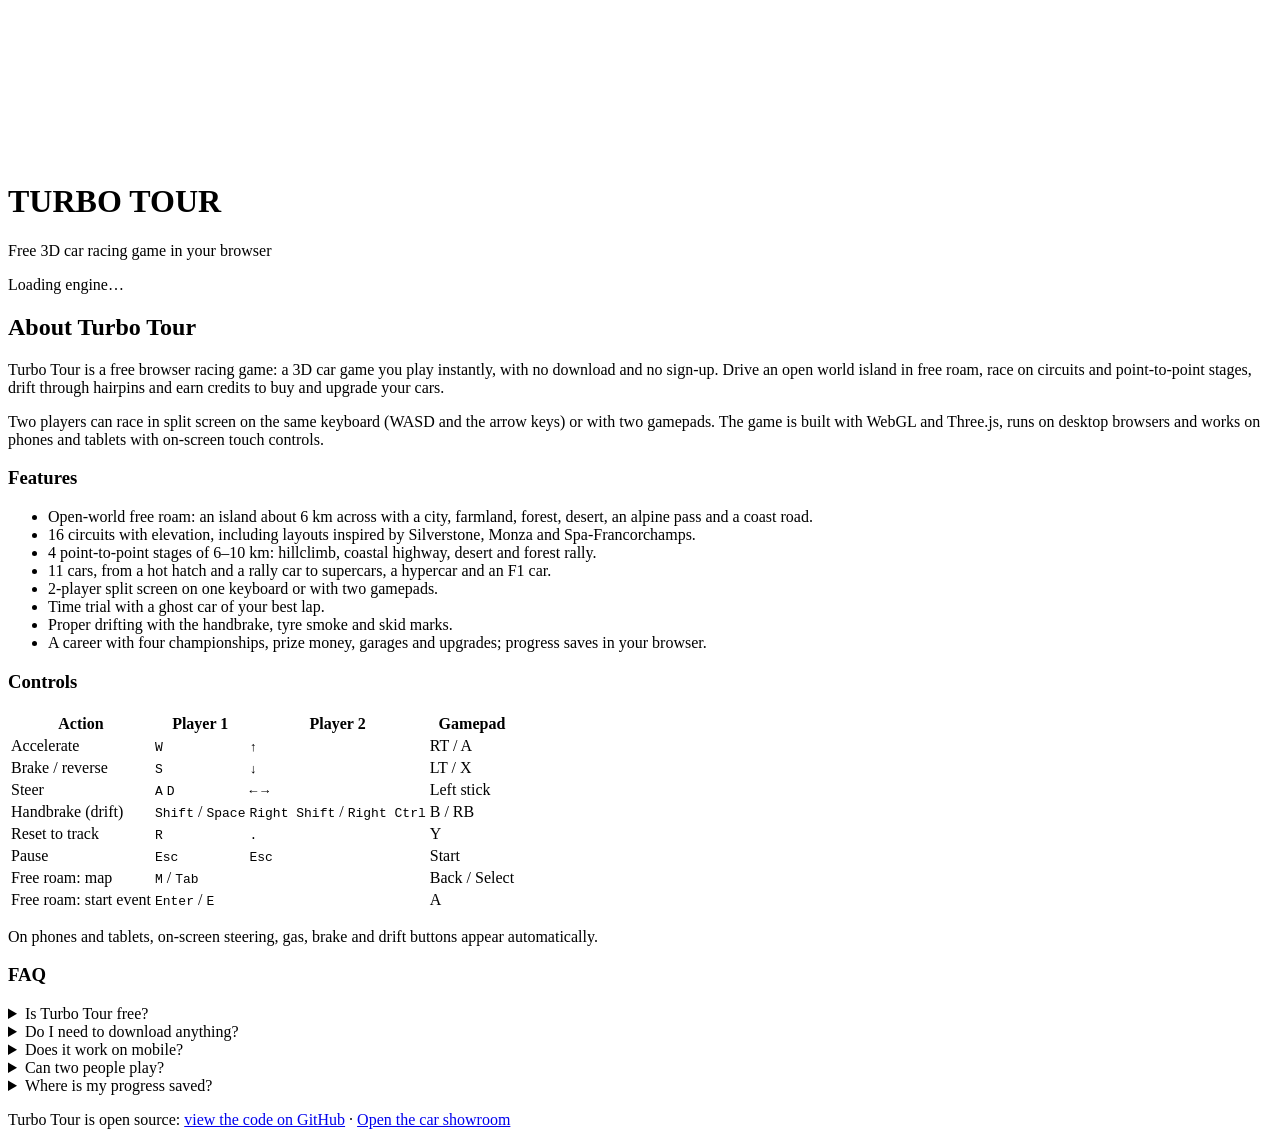
==== index.html @ 76d5270d "New car: Fiamma V12, modelled on the Ferrari F50 A new mid-engine V12 targa built from scratch in th" ====
<!DOCTYPE html>
<html lang="en">
<head>
  <meta charset="utf-8" />
  <meta name="viewport" content="width=device-width, initial-scale=1, user-scalable=no" />
  <title>Turbo Tour – Free 3D Racing Game in Your Browser (No Download)</title>
  <meta name="description" content="Free 3D car racing game you play in your browser, no download. Open-world free roam, 16 circuits, 2-player split screen, drifting and touch controls." />
  <link rel="canonical" href="https://sahilkoditkar.github.io/game-turbo-tour/" />
  <meta name="robots" content="index,follow" />
  <!-- Google Search Console (see README → Publishing checklist): paste your tag here and uncomment it -->
  <!-- <meta name="google-site-verification" content="..."> -->

  <!-- Open Graph / social previews -->
  <meta property="og:type" content="website" />
  <meta property="og:site_name" content="Turbo Tour" />
  <meta property="og:title" content="Turbo Tour – Free 3D Racing Game in Your Browser" />
  <meta property="og:description" content="Open-world driving, 16 circuits, drifting and 2-player split screen. Free, no download: plays instantly in your browser." />
  <meta property="og:url" content="https://sahilkoditkar.github.io/game-turbo-tour/" />
  <meta property="og:image" content="https://sahilkoditkar.github.io/game-turbo-tour/assets/og-image.png" />
  <meta property="og:image:width" content="1200" />
  <meta property="og:image:height" content="630" />
  <meta property="og:image:alt" content="Turbo Tour logo next to an orange supercar on a glowing turntable" />
  <meta property="og:locale" content="en_US" />
  <meta name="twitter:card" content="summary_large_image" />
  <meta name="twitter:title" content="Turbo Tour – Free 3D Racing Game in Your Browser" />
  <meta name="twitter:description" content="Open-world driving, 16 circuits, drifting and 2-player split screen. Free, no download." />
  <meta name="twitter:image" content="https://sahilkoditkar.github.io/game-turbo-tour/assets/og-image.png" />
  <meta name="twitter:image:alt" content="Turbo Tour logo next to an orange supercar on a glowing turntable" />

  <link rel="icon" href="./assets/favicon.svg" type="image/svg+xml" />
  <link rel="icon" href="./assets/favicon-32.png" type="image/png" sizes="32x32" />
  <link rel="icon" href="./assets/favicon-192.png" type="image/png" sizes="192x192" />
  <link rel="alternate icon" href="./assets/favicon.ico" sizes="16x16 32x32 48x48" />
  <link rel="apple-touch-icon" href="./assets/apple-touch-icon.png" sizes="180x180" />
  <link rel="manifest" href="./site.webmanifest" />
  <meta name="theme-color" content="#ff5a1f" />
  <link rel="stylesheet" href="./style.css" />
  <!-- without JavaScript the loading screen would never clear: show the About section instead -->
  <noscript><style>#loading { display: none; }</style></noscript>
  <script type="importmap">
    { "imports": { "three": "./vendor/three.module.js" } }
  </script>
  <link rel="modulepreload" href="./vendor/three.module.js" />
  <link rel="modulepreload" href="./src/main.js" />
  <script type="application/ld+json">
  {
    "@context": "https://schema.org",
    "@type": ["VideoGame", "WebApplication"],
    "name": "Turbo Tour",
    "alternateName": "Turbo Tour racing game",
    "description": "Free 3D car racing game that runs in your browser with WebGL. No download or sign-up: open-world free roam on a 6 km island, 16 circuits, 4 point-to-point stages, 11 cars, drifting, championships, time trial with a ghost car and 2-player split screen. Touch controls on phones and tablets.",
    "url": "https://sahilkoditkar.github.io/game-turbo-tour/",
    "image": "https://sahilkoditkar.github.io/game-turbo-tour/assets/og-image.png",
    "genre": ["Racing", "Arcade", "Open world"],
    "gamePlatform": ["Web browser", "PC", "Mobile"],
    "applicationCategory": "GameApplication",
    "operatingSystem": "Any",
    "browserRequirements": "Requires JavaScript and WebGL",
    "playMode": ["SinglePlayer", "MultiPlayer"],
    "numberOfPlayers": { "@type": "QuantitativeValue", "minValue": 1, "maxValue": 2 },
    "isAccessibleForFree": true,
    "inLanguage": "en",
    "offers": { "@type": "Offer", "price": "0", "priceCurrency": "USD", "availability": "https://schema.org/InStock" },
    "author": { "@type": "Person", "name": "Sahil Koditkar", "url": "https://github.com/sahilkoditkar" },
    "sameAs": ["https://github.com/sahilkoditkar/game-turbo-tour"],
    "keywords": "free racing game, browser racing game, 3D car game, no download, open world driving, drift game, split screen, 2 player racing, WebGL, Three.js, HTML5 game"
  }
  </script>
</head>
<body>
  <canvas id="game" aria-label="Turbo Tour 3D game view"></canvas>

  <!-- Per-player heads-up displays -->
  <div id="hud-layer" class="hidden">
    <div class="hud" id="hud-0"></div>
    <div class="hud" id="hud-1"></div>
    <div id="hud-center"></div>
    <div id="hud-divider" class="hidden"></div>
  </div>

  <!-- Menus & overlays -->
  <div id="ui-layer">
    <div id="screen" class="screen"></div>
  </div>

  <div id="loading">
    <h1 class="logo">TURBO <span>TOUR</span></h1>
    <p class="tagline">Free 3D car racing game in your browser</p>
    <div class="bar" aria-hidden="true"></div>
    <div class="sub" role="status">Loading engine…</div>
  </div>

  <!-- About the game: plain HTML so it works without JavaScript; the game moves it behind the
       "About Turbo Tour" button on the main menu (see UI.initAbout in src/ui.js). -->
  <section id="about" aria-labelledby="about-title">
    <div class="about-panel">
      <noscript>
        <p class="notice">Turbo Tour needs JavaScript and WebGL to run. Please enable JavaScript (or use a
        current version of Chrome, Edge, Firefox or Safari) and reload the page. The source code is on
        <a href="https://github.com/sahilkoditkar/game-turbo-tour">GitHub</a>.</p>
      </noscript>
      <h2 id="about-title">About Turbo Tour</h2>
      <p>Turbo Tour is a free browser racing game: a 3D car game you play instantly, with no download and no
      sign-up. Drive an open world island in free roam, race on circuits and point-to-point stages, drift
      through hairpins and earn credits to buy and upgrade your cars.</p>
      <p>Two players can race in split screen on the same keyboard (WASD and the arrow keys) or with two
      gamepads. The game is built with WebGL and Three.js, runs on desktop browsers and works on phones and
      tablets with on-screen touch controls.</p>

      <h3>Features</h3>
      <ul>
        <li>Open-world free roam: an island about 6 km across with a city, farmland, forest, desert, an alpine pass and a coast road.</li>
        <li>16 circuits with elevation, including layouts inspired by Silverstone, Monza and Spa-Francorchamps.</li>
        <li>4 point-to-point stages of 6–10 km: hillclimb, coastal highway, desert and forest rally.</li>
        <li>11 cars, from a hot hatch and a rally car to supercars, a hypercar and an F1 car.</li>
        <li>2-player split screen on one keyboard or with two gamepads.</li>
        <li>Time trial with a ghost car of your best lap.</li>
        <li>Proper drifting with the handbrake, tyre smoke and skid marks.</li>
        <li>A career with four championships, prize money, garages and upgrades; progress saves in your browser.</li>
      </ul>

      <h3>Controls</h3>
      <div class="about-table">
        <table>
          <thead><tr><th>Action</th><th>Player 1</th><th>Player 2</th><th>Gamepad</th></tr></thead>
          <tbody>
            <tr><td>Accelerate</td><td><kbd>W</kbd></td><td><kbd>↑</kbd></td><td>RT / A</td></tr>
            <tr><td>Brake / reverse</td><td><kbd>S</kbd></td><td><kbd>↓</kbd></td><td>LT / X</td></tr>
            <tr><td>Steer</td><td><kbd>A</kbd> <kbd>D</kbd></td><td><kbd>←</kbd> <kbd>→</kbd></td><td>Left stick</td></tr>
            <tr><td>Handbrake (drift)</td><td><kbd>Shift</kbd> / <kbd>Space</kbd></td><td><kbd>Right Shift</kbd> / <kbd>Right Ctrl</kbd></td><td>B / RB</td></tr>
            <tr><td>Reset to track</td><td><kbd>R</kbd></td><td><kbd>.</kbd></td><td>Y</td></tr>
            <tr><td>Pause</td><td><kbd>Esc</kbd></td><td><kbd>Esc</kbd></td><td>Start</td></tr>
            <tr><td>Free roam: map</td><td><kbd>M</kbd> / <kbd>Tab</kbd></td><td></td><td>Back / Select</td></tr>
            <tr><td>Free roam: start event</td><td><kbd>Enter</kbd> / <kbd>E</kbd></td><td></td><td>A</td></tr>
          </tbody>
        </table>
      </div>
      <p>On phones and tablets, on-screen steering, gas, brake and drift buttons appear automatically.</p>

      <h3>FAQ</h3>
      <details>
        <summary>Is Turbo Tour free?</summary>
        <p>Yes. The whole game is free to play, with no ads, no in-app purchases and no account.</p>
      </details>
      <details>
        <summary>Do I need to download anything?</summary>
        <p>No. It runs directly in your web browser. You need a browser with JavaScript and WebGL, which every current version of Chrome, Edge, Firefox and Safari has.</p>
      </details>
      <details>
        <summary>Does it work on mobile?</summary>
        <p>Yes. On phones and tablets touch controls appear automatically. A recent device gives the smoothest frame rate; you can switch graphics to Low in Settings.</p>
      </details>
      <details>
        <summary>Can two people play?</summary>
        <p>Yes. Split Screen mode lets two players race on one screen: Player 1 uses WASD, Player 2 the arrow keys, or each player uses a gamepad.</p>
      </details>
      <details>
        <summary>Where is my progress saved?</summary>
        <p>In your browser's local storage on this device. Nothing is uploaded. Clearing site data or using a private window starts a fresh career.</p>
      </details>

      <p class="about-links">Turbo Tour is open source: <a href="https://github.com/sahilkoditkar/game-turbo-tour">view the code on GitHub</a> ·
      <a href="./showroom.html">Open the car showroom</a></p>
    </div>
  </section>

  <script type="module" src="./src/main.js"></script>
</body>
</html>
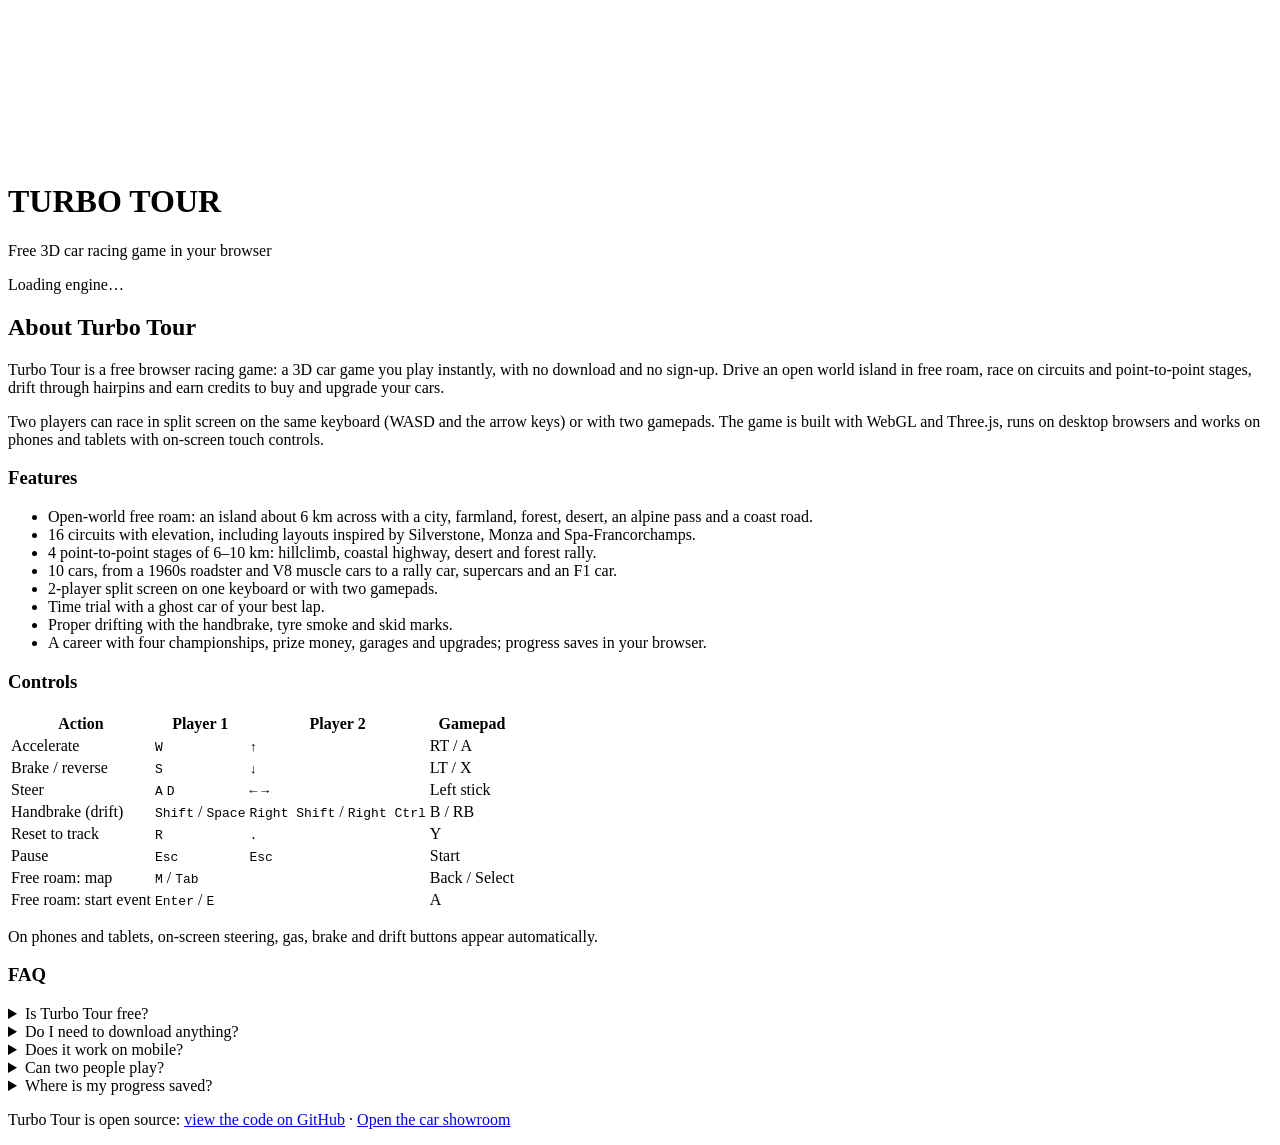
==== commit e4f979e5: "New cars: Hornet SS, Mamba GTS, Kaze R1; roster trimmed to 10 Three new cars built from scratch in t" ====
--- a/index.html
+++ b/index.html
@@ -48,7 +48,7 @@
     "@type": ["VideoGame", "WebApplication"],
     "name": "Turbo Tour",
     "alternateName": "Turbo Tour racing game",
-    "description": "Free 3D car racing game that runs in your browser with WebGL. No download or sign-up: open-world free roam on a 6 km island, 16 circuits, 4 point-to-point stages, 11 cars, drifting, championships, time trial with a ghost car and 2-player split screen. Touch controls on phones and tablets.",
+    "description": "Free 3D car racing game that runs in your browser with WebGL. No download or sign-up: open-world free roam on a 6 km island, 16 circuits, 4 point-to-point stages, 10 cars, drifting, championships, time trial with a ghost car and 2-player split screen. Touch controls on phones and tablets.",
     "url": "https://sahilkoditkar.github.io/game-turbo-tour/",
     "image": "https://sahilkoditkar.github.io/game-turbo-tour/assets/og-image.png",
     "genre": ["Racing", "Arcade", "Open world"],
@@ -112,7 +112,7 @@
         <li>Open-world free roam: an island about 6 km across with a city, farmland, forest, desert, an alpine pass and a coast road.</li>
         <li>16 circuits with elevation, including layouts inspired by Silverstone, Monza and Spa-Francorchamps.</li>
         <li>4 point-to-point stages of 6–10 km: hillclimb, coastal highway, desert and forest rally.</li>
-        <li>11 cars, from a hot hatch and a rally car to supercars, a hypercar and an F1 car.</li>
+        <li>10 cars, from a 1960s roadster and V8 muscle cars to a rally car, supercars and an F1 car.</li>
         <li>2-player split screen on one keyboard or with two gamepads.</li>
         <li>Time trial with a ghost car of your best lap.</li>
         <li>Proper drifting with the handbrake, tyre smoke and skid marks.</li>
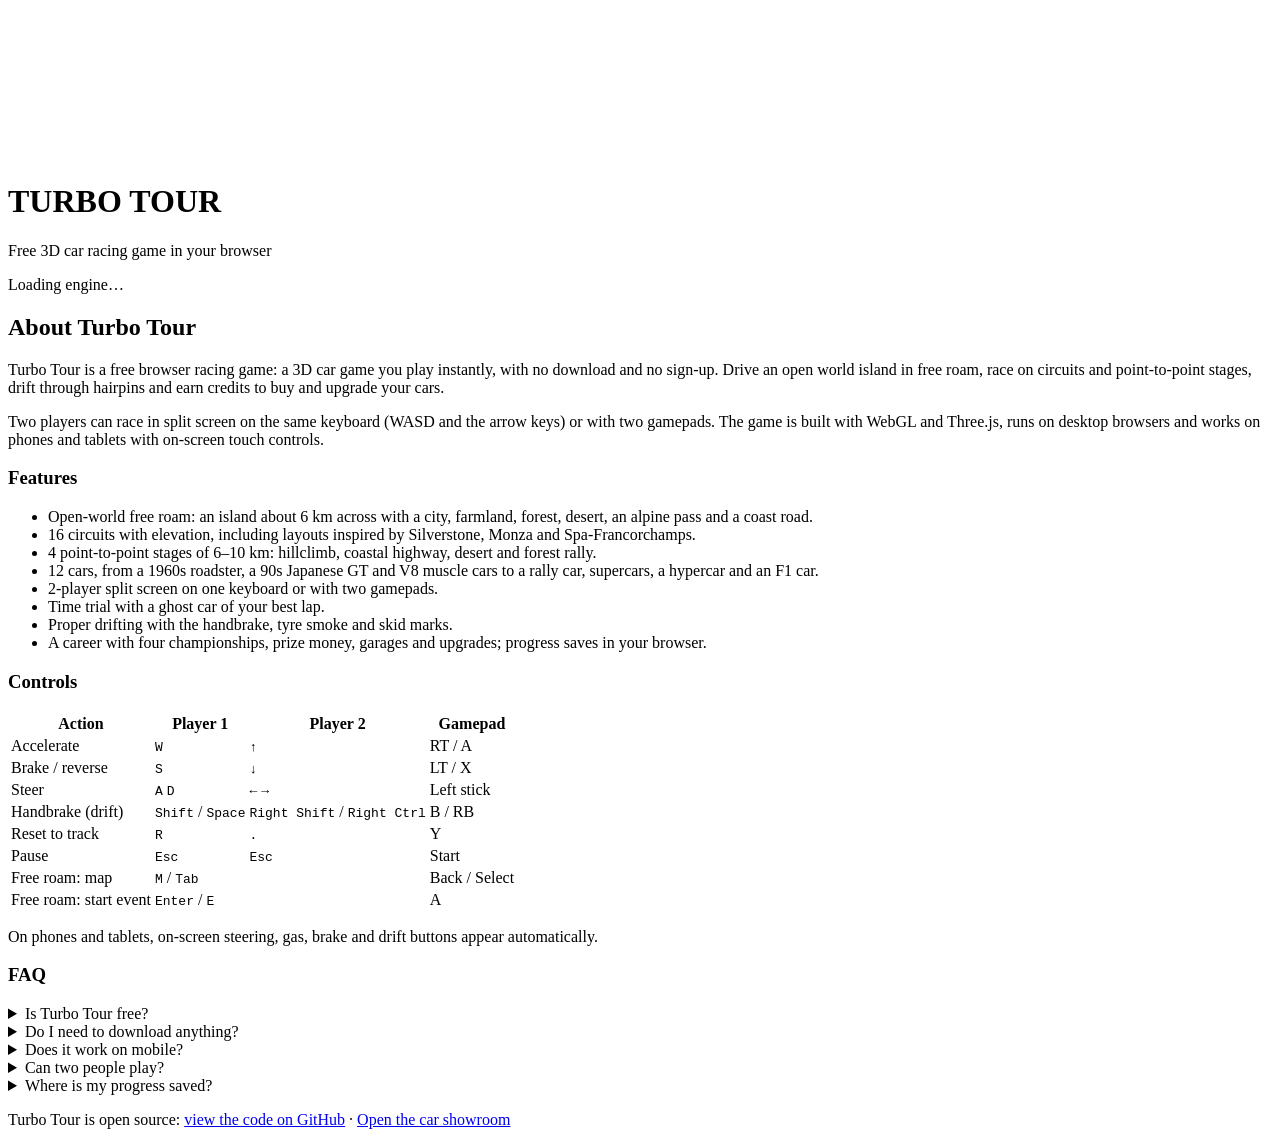
==== commit b2380480: "New cars: Raiden RZ and Centro GT (12 cars); fix front-arch notches - Raiden RZ (Toyota Supra Mk4), " ====
--- a/index.html
+++ b/index.html
@@ -48,7 +48,7 @@
     "@type": ["VideoGame", "WebApplication"],
     "name": "Turbo Tour",
     "alternateName": "Turbo Tour racing game",
-    "description": "Free 3D car racing game that runs in your browser with WebGL. No download or sign-up: open-world free roam on a 6 km island, 16 circuits, 4 point-to-point stages, 10 cars, drifting, championships, time trial with a ghost car and 2-player split screen. Touch controls on phones and tablets.",
+    "description": "Free 3D car racing game that runs in your browser with WebGL. No download or sign-up: open-world free roam on a 6 km island, 16 circuits, 4 point-to-point stages, 12 cars, drifting, championships, time trial with a ghost car and 2-player split screen. Touch controls on phones and tablets.",
     "url": "https://sahilkoditkar.github.io/game-turbo-tour/",
     "image": "https://sahilkoditkar.github.io/game-turbo-tour/assets/og-image.png",
     "genre": ["Racing", "Arcade", "Open world"],
@@ -112,7 +112,7 @@
         <li>Open-world free roam: an island about 6 km across with a city, farmland, forest, desert, an alpine pass and a coast road.</li>
         <li>16 circuits with elevation, including layouts inspired by Silverstone, Monza and Spa-Francorchamps.</li>
         <li>4 point-to-point stages of 6–10 km: hillclimb, coastal highway, desert and forest rally.</li>
-        <li>10 cars, from a 1960s roadster and V8 muscle cars to a rally car, supercars and an F1 car.</li>
+        <li>12 cars, from a 1960s roadster, a 90s Japanese GT and V8 muscle cars to a rally car, supercars, a hypercar and an F1 car.</li>
         <li>2-player split screen on one keyboard or with two gamepads.</li>
         <li>Time trial with a ghost car of your best lap.</li>
         <li>Proper drifting with the handbrake, tyre smoke and skid marks.</li>
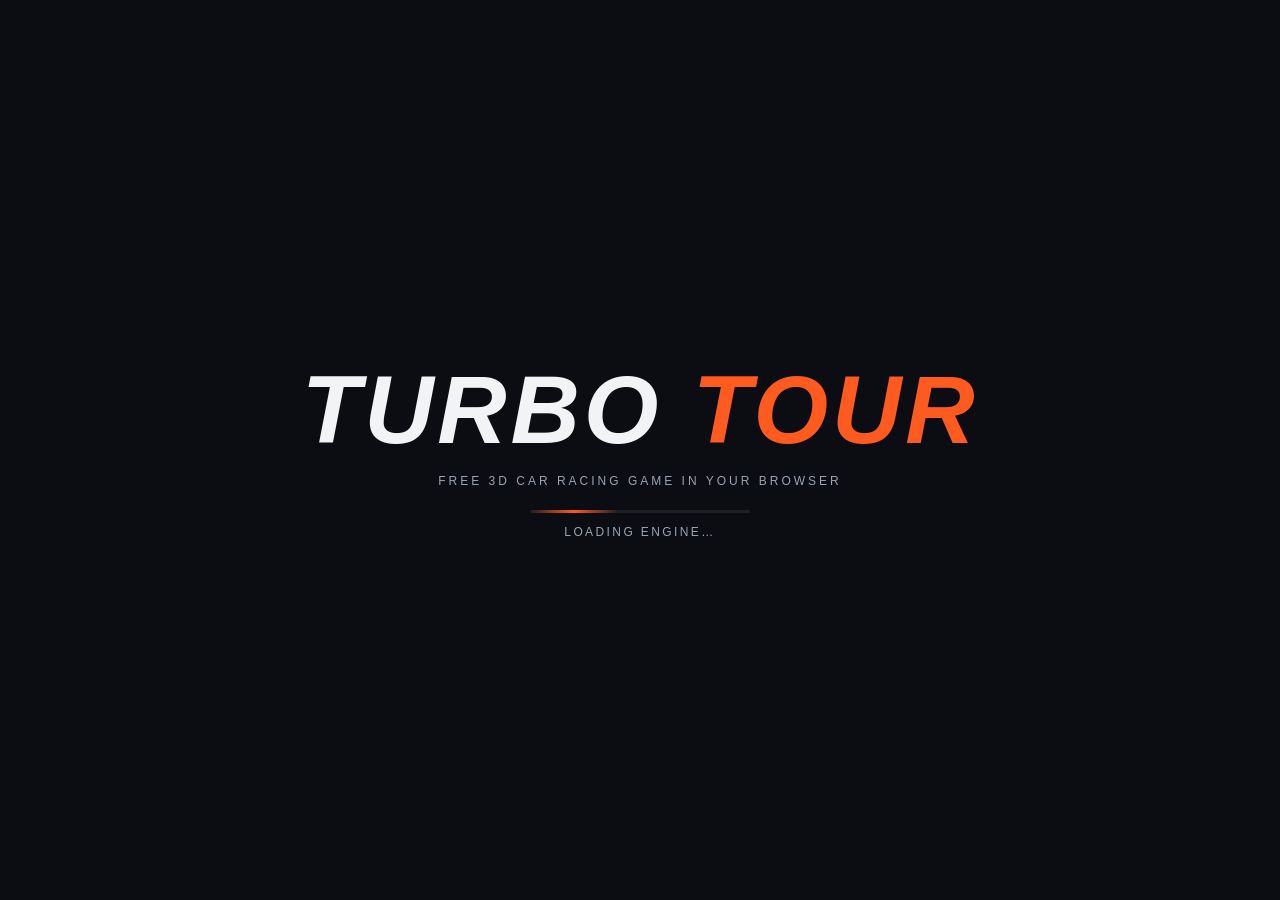
==== commit c512ee24: "Touch controls built around how thumbs hold a phone Steering is now a large zone for the left thumb:" ====
--- a/index.html
+++ b/index.html
@@ -135,7 +135,7 @@
           </tbody>
         </table>
       </div>
-      <p>On phones and tablets, on-screen steering, gas, brake and drift buttons appear automatically.</p>
+      <p>On phones and tablets, touch controls appear automatically: slide your left thumb to steer, and hold gas with your right thumb, sliding it onto brake or drift. Tilt steering, automatic acceleration and a left-handed layout are in Settings.</p>
 
       <h3>FAQ</h3>
       <details>
--- a/style.css
+++ b/style.css
@@ -0,0 +1,455 @@
+:root {
+  --accent: #ff5a1f;
+  --accent-2: #ffb347;
+  --bg: #0b0d12;
+  --panel: rgba(16, 19, 27, 0.86);
+  --panel-border: rgba(255, 255, 255, 0.08);
+  --text: #f2f3f5;
+  --muted: #9aa3b2;
+  --good: #3ddc84;
+  --bad: #ff4d4d;
+  font-family: "Segoe UI", Roboto, Helvetica, Arial, sans-serif;
+}
+
+* { box-sizing: border-box; }
+html, body { margin: 0; height: 100%; overflow: hidden; background: var(--bg); color: var(--text); }
+canvas#game { position: fixed; inset: 0; width: 100%; height: 100%; display: block; }
+.hidden { display: none !important; }
+
+/* ---------- Loading ---------- */
+#loading { position: fixed; inset: 0; display: flex; flex-direction: column; align-items: center; justify-content: center; background: var(--bg); z-index: 50; transition: opacity .4s; }
+#loading .sub { color: var(--muted); margin-top: 12px; letter-spacing: .2em; text-transform: uppercase; font-size: 12px; }
+.logo { font-size: clamp(42px, 8vw, 96px); font-weight: 900; letter-spacing: .04em; font-style: italic; line-height: 1; margin: 0; }
+.logo span { color: var(--accent); }
+#loading .tagline { margin: 16px 0 0; padding: 0 16px; text-align: center; }
+/* indeterminate progress bar (transform-only, so it keeps moving while the main thread is busy) */
+#loading .bar { position: relative; width: min(220px, 60vw); height: 3px; margin-top: 22px; border-radius: 2px; background: rgba(255,255,255,.08); overflow: hidden; }
+#loading .bar::before { content: ''; position: absolute; inset: 0; width: 40%; background: linear-gradient(90deg, transparent, var(--accent), transparent); animation: loadbar 1.3s ease-in-out infinite; }
+@keyframes loadbar { from { transform: translateX(-100%); } to { transform: translateX(250%); } }
+@media (prefers-reduced-motion: reduce) { #loading .bar::before { animation: none; width: 100%; opacity: .45; } }
+
+/* ---------- UI Layer ---------- */
+#ui-layer { position: fixed; inset: 0; z-index: 20; pointer-events: none; }
+.screen { position: absolute; inset: 0; display: flex; align-items: center; justify-content: center; pointer-events: auto; overflow: auto; padding: 24px; }
+.screen.transparent { background: transparent; }
+.screen:not(.transparent) { background: radial-gradient(ellipse at 30% 20%, rgba(255,90,31,.18), transparent 50%), radial-gradient(ellipse at 80% 80%, rgba(63,120,255,.15), transparent 50%), rgba(8, 10, 15, .5); }
+.screen.empty { display: none; }
+
+.panel { background: var(--panel); border: 1px solid var(--panel-border); border-radius: 18px; padding: 28px 32px; width: min(920px, 100%); max-height: calc(100vh - 48px); overflow: auto; box-shadow: 0 30px 80px rgba(0,0,0,.6); backdrop-filter: blur(10px); }
+.panel.narrow { width: min(560px, 100%); }
+.panel h1 { margin: 0 0 6px; font-size: 40px; font-style: italic; font-weight: 900; letter-spacing: .03em; }
+.panel h2 { margin: 0 0 18px; font-size: 26px; font-weight: 800; }
+.panel h3 { margin: 18px 0 8px; font-size: 15px; text-transform: uppercase; letter-spacing: .15em; color: var(--muted); }
+.panel p { color: var(--muted); line-height: 1.5; }
+.tagline { color: var(--muted); margin-bottom: 24px; letter-spacing: .25em; text-transform: uppercase; font-size: 12px; }
+
+.menu { display: flex; flex-direction: column; gap: 10px; }
+button { font: inherit; color: var(--text); background: rgba(255,255,255,.06); border: 1px solid var(--panel-border); border-radius: 12px; padding: 14px 18px; font-size: 17px; font-weight: 700; cursor: pointer; text-align: left; transition: transform .08s, background .15s, border-color .15s; display: flex; justify-content: space-between; align-items: center; gap: 12px; }
+button:hover:not(:disabled) { background: rgba(255,255,255,.12); border-color: rgba(255,255,255,.2); transform: translateX(3px); }
+button:active:not(:disabled) { transform: scale(.98); }
+button:disabled { opacity: .45; cursor: not-allowed; }
+button.primary { background: linear-gradient(120deg, var(--accent), #ff7a45); border: none; color: #fff; text-align: center; justify-content: center; text-transform: uppercase; letter-spacing: .1em; }
+button.primary:hover:not(:disabled) { background: linear-gradient(120deg, #ff6b35, #ff8c5a); transform: translateY(-2px); }
+button.small { padding: 8px 12px; font-size: 13px; border-radius: 8px; }
+button.ghost { background: transparent; }
+button .hint { color: var(--muted); font-weight: 400; font-size: 13px; }
+.row { display: flex; gap: 12px; flex-wrap: wrap; align-items: center; }
+.row.between { justify-content: space-between; }
+.row.end { justify-content: flex-end; }
+.grid-2 { display: grid; grid-template-columns: 1fr 1fr; gap: 16px; }
+.grid-3 { display: grid; grid-template-columns: repeat(3, 1fr); gap: 12px; }
+@media (max-width: 720px) { .grid-2, .grid-3 { grid-template-columns: 1fr; } .panel { padding: 20px; } .panel h1 { font-size: 30px; } }
+
+.field { display: flex; flex-direction: column; gap: 6px; margin-bottom: 14px; }
+.field label { font-size: 12px; text-transform: uppercase; letter-spacing: .12em; color: var(--muted); }
+select, input[type=text], input[type=range] { font: inherit; color: var(--text); background: rgba(255,255,255,.06); border: 1px solid var(--panel-border); border-radius: 10px; padding: 10px 12px; font-size: 15px; }
+select option { color: #111; }
+input[type=range] { padding: 0; accent-color: var(--accent); }
+.chips { display: flex; gap: 8px; flex-wrap: wrap; }
+.chip { padding: 8px 12px; border-radius: 999px; border: 1px solid var(--panel-border); background: rgba(255,255,255,.04); font-size: 14px; font-weight: 600; cursor: pointer; }
+.chip.active { background: var(--accent); border-color: var(--accent); color: #fff; }
+.chip.disabled { opacity: .4; cursor: not-allowed; }
+.swatch { width: 26px; height: 26px; border-radius: 50%; border: 2px solid transparent; cursor: pointer; }
+.swatch.active { border-color: #fff; box-shadow: 0 0 0 2px var(--accent); }
+
+.card { background: rgba(255,255,255,.04); border: 1px solid var(--panel-border); border-radius: 14px; padding: 16px; }
+.card.selected { border-color: var(--accent); box-shadow: inset 0 0 0 1px var(--accent); }
+.card h4 { margin: 0 0 6px; font-size: 17px; }
+.card .meta { color: var(--muted); font-size: 13px; }
+.stat-bar { height: 6px; background: rgba(255,255,255,.08); border-radius: 3px; overflow: hidden; margin: 4px 0 8px; }
+.stat-bar i { display: block; height: 100%; background: linear-gradient(90deg, var(--accent), var(--accent-2)); }
+.stat-row { display: flex; justify-content: space-between; font-size: 12px; color: var(--muted); text-transform: uppercase; letter-spacing: .08em; }
+
+table { width: 100%; border-collapse: collapse; font-size: 15px; }
+th, td { padding: 8px 10px; text-align: left; border-bottom: 1px solid var(--panel-border); }
+th { color: var(--muted); font-size: 12px; text-transform: uppercase; letter-spacing: .1em; }
+tr.you td { color: var(--accent-2); font-weight: 700; }
+td.num, th.num { text-align: right; font-variant-numeric: tabular-nums; }
+.money { color: var(--good); font-weight: 800; }
+.badge { display: inline-block; padding: 3px 8px; border-radius: 6px; font-size: 11px; font-weight: 800; text-transform: uppercase; letter-spacing: .1em; background: rgba(255,255,255,.1); }
+.badge.gold { background: #d4a017; color: #111; }
+.badge.locked { background: rgba(255,77,77,.2); color: var(--bad); }
+.badge.done { background: rgba(61,220,132,.2); color: var(--good); }
+kbd { font-family: ui-monospace, Menlo, monospace; background: rgba(255,255,255,.1); border: 1px solid rgba(255,255,255,.2); border-bottom-width: 3px; border-radius: 6px; padding: 2px 7px; font-size: 12px; }
+.controls-table td:first-child { color: var(--muted); }
+.notice { background: rgba(255,90,31,.12); border: 1px solid rgba(255,90,31,.4); border-radius: 10px; padding: 10px 14px; font-size: 14px; }
+
+/* ---------- HUD ---------- */
+#hud-layer { position: fixed; inset: 0; z-index: 10; pointer-events: none; }
+.hud { position: absolute; top: 0; bottom: 0; left: 0; width: 100%; }
+.hud.half-left { width: 50%; left: 0; }
+.hud.half-right { width: 50%; left: 50%; }
+.hud.half-top { height: 50%; bottom: auto; }
+.hud.half-bottom { top: 50%; height: 50%; }
+#hud-divider { position: absolute; background: #000; z-index: 11; }
+#hud-divider.vertical { top: 0; bottom: 0; left: calc(50% - 2px); width: 4px; }
+#hud-divider.horizontal { left: 0; right: 0; top: calc(50% - 2px); height: 4px; }
+
+.hud .top-left { position: absolute; top: 16px; left: 16px; display: flex; flex-direction: column; gap: 6px; }
+.hud .top-right { position: absolute; top: 16px; right: 16px; text-align: right; }
+.hud .bottom-right { position: absolute; bottom: 20px; right: 20px; text-align: right; }
+.hud .bottom-left { position: absolute; bottom: 20px; left: 20px; }
+.hud .pos { font-size: 56px; font-weight: 900; font-style: italic; line-height: 1; text-shadow: 0 4px 16px rgba(0,0,0,.6); }
+.hud .pos .of { font-size: 18px; font-weight: 600; font-style: normal; color: rgba(255,255,255,.7); margin-left: 8px; vertical-align: baseline; }
+.hud .lap { font-size: 18px; font-weight: 700; text-shadow: 0 2px 8px rgba(0,0,0,.6); }
+.hud .lap span { color: rgba(255,255,255,.75); font-weight: 400; }
+.hud .time { font-size: 15px; font-variant-numeric: tabular-nums; text-shadow: 0 2px 8px rgba(0,0,0,.6); }
+.hud .time span { color: rgba(255,255,255,.75); }
+.hud .speed { font-size: 60px; font-weight: 900; font-style: italic; line-height: 1; text-shadow: 0 4px 16px rgba(0,0,0,.6); }
+.hud .speed small { font-size: 16px; font-weight: 600; margin-left: 4px; color: rgba(255,255,255,.85); }
+.hud .gear-bar { height: 8px; width: 200px; background: rgba(0,0,0,.4); border-radius: 4px; overflow: hidden; margin-top: 8px; margin-left: auto; }
+.hud .gear-bar i { display: block; height: 100%; background: linear-gradient(90deg, var(--good), var(--accent-2), var(--bad)); transition: width .05s; }
+.hud .name { font-size: 12px; text-transform: uppercase; letter-spacing: .2em; color: rgba(255,255,255,.8); text-shadow: 0 2px 8px rgba(0,0,0,.6); }
+.hud .msg { position: absolute; left: 50%; top: 22%; transform: translateX(-50%); font-size: 34px; font-weight: 900; font-style: italic; text-shadow: 0 4px 16px rgba(0,0,0,.7); white-space: nowrap; opacity: 0; transition: opacity .3s; text-align: center; }
+.hud .msg.show { opacity: 1; }
+.hud .msg .sub { display: block; font-size: 16px; font-weight: 600; color: var(--accent-2); font-style: normal; letter-spacing: .1em; }
+.hud .wrong { position: absolute; left: 50%; top: 40%; transform: translateX(-50%); color: var(--bad); font-weight: 900; font-size: 28px; text-shadow: 0 2px 10px #000; }
+.hud .minimap { position: absolute; bottom: 20px; left: 50%; transform: translateX(-50%); width: 150px; height: 150px; opacity: .85; }
+.hud.half-left .minimap, .hud.half-right .minimap { width: 110px; height: 110px; }
+.hud.half-top .minimap, .hud.half-bottom .minimap { width: 110px; height: 110px; left: 20px; bottom: 16px; transform: none; }
+.hud.half-top .bottom-left, .hud.half-bottom .bottom-left { left: 140px; }
+.hud .standings { position: absolute; top: 16px; right: 16px; font-size: 13px; background: rgba(0,0,0,.35); border-radius: 8px; padding: 6px 10px; font-variant-numeric: tabular-nums; }
+.hud .standings div { display: flex; gap: 8px; }
+.hud .standings div.me { color: var(--accent-2); font-weight: 700; }
+.hud .standings div span:first-child { width: 20px; text-align: right; color: var(--muted); }
+
+#hud-center { position: absolute; inset: 0; display: flex; align-items: center; justify-content: center; }
+#hud-center .count { font-size: clamp(80px, 18vw, 200px); font-weight: 900; font-style: italic; color: var(--accent); text-shadow: 0 0 40px rgba(255,90,31,.6), 0 8px 24px rgba(0,0,0,.6); animation: pop .9s ease-out; }
+#hud-center .count.go { color: var(--good); text-shadow: 0 0 40px rgba(61,220,132,.6); }
+@keyframes pop { 0% { transform: scale(1.6); opacity: 0; } 20% { transform: scale(1); opacity: 1; } 100% { transform: scale(.9); opacity: .9; } }
+
+/* Results */
+.podium { display: flex; gap: 12px; align-items: flex-end; justify-content: center; margin: 12px 0 22px; }
+.podium .step { width: 120px; text-align: center; border-radius: 12px 12px 0 0; padding: 12px 8px; background: rgba(255,255,255,.06); font-weight: 800; }
+.podium .step.p1 { height: 130px; background: linear-gradient(180deg, #d4a017, rgba(212,160,23,.2)); order: 2; }
+.podium .step.p2 { height: 105px; background: linear-gradient(180deg, #b0b7c3, rgba(176,183,195,.2)); order: 1; }
+.podium .step.p3 { height: 85px; background: linear-gradient(180deg, #b5652a, rgba(181,101,42,.2)); order: 3; }
+.podium .step .n { font-size: 30px; }
+.podium .step .who { font-size: 13px; color: #fff; }
+
+.progress { height: 10px; background: rgba(255,255,255,.08); border-radius: 5px; overflow: hidden; }
+.progress i { display: block; height: 100%; background: var(--accent); }
+.toast { position: fixed; bottom: 24px; left: 50%; transform: translateX(-50%); background: var(--panel); border: 1px solid var(--panel-border); padding: 12px 18px; border-radius: 12px; z-index: 40; font-weight: 600; animation: fadein .3s; }
+@keyframes fadein { from { opacity: 0; transform: translate(-50%, 10px); } to { opacity: 1; transform: translate(-50%, 0); } }
+.footer-note { color: var(--muted); font-size: 12px; margin-top: 16px; display: flex; flex-direction: column; gap: 6px; }
+.footer-note a { color: var(--accent-2); font-size: 13px; font-weight: 600; text-decoration: none; align-self: flex-start; padding: 4px 0; }
+.footer-note a:hover, .footer-note a:focus-visible { color: #fff; text-decoration: underline; }
+.keys-row { display: flex; align-items: center; gap: 5px; flex-wrap: wrap; line-height: 1.6; }
+.keys-row > span:first-child { width: 58px; text-transform: uppercase; letter-spacing: .1em; font-size: 10px; color: var(--muted); }
+kbd { display: inline-block; line-height: 1.3; margin: 0; }
+.chip .badge { font-size: 9px; padding: 2px 5px; margin-left: 4px; vertical-align: middle; }
+
+/* ---------- Touch controls ----------
+   Landscape phone held in two hands: each thumb pivots from low on the short edge, so controls
+   sit in an arc a few cm in from the edges (not in the corners, not up top). See input.js. */
+#touch-controls { position: fixed; inset: 0; z-index: 15; pointer-events: none; --s: 1; --edge: max(16px, env(safe-area-inset-right, 0px)); --edge-l: max(16px, env(safe-area-inset-left, 0px)); user-select: none; -webkit-user-select: none; -webkit-touch-callout: none; -webkit-tap-highlight-color: transparent; color: #fff; }
+#touch-controls b, #touch-controls small { pointer-events: none; }
+
+/* steering: a big zone for the left thumb (right thumb when swapped) */
+.tc-steer { position: absolute; left: 0; bottom: 0; width: 42%; height: 60%; pointer-events: auto; touch-action: none; }
+#touch-controls.swap .tc-steer { left: auto; right: 0; }
+.tc-wheel, .tc-rocker, .tc-tiltbrake { position: absolute; transform: translate(-50%, -50%); display: none; }
+.mode-drag .tc-wheel, .mode-buttons .tc-rocker, .mode-tilt .tc-tiltbrake { display: flex; }
+.tc-wheel { flex-direction: column; align-items: center; gap: 6px; pointer-events: none; }
+.tc-track { position: relative; width: calc(var(--range) * 2 + 64px * var(--s)); height: calc(64px * var(--s)); border-radius: 999px; background: rgba(0,0,0,.28); border: 2px solid rgba(255,255,255,.28); display: flex; align-items: center; justify-content: space-between; padding: 0 14px; box-sizing: border-box; font-size: calc(16px * var(--s)); color: rgba(255,255,255,.55); backdrop-filter: blur(3px); transition: opacity .2s; }
+.tc-knob { position: absolute; left: 50%; top: 50%; width: calc(58px * var(--s)); height: calc(58px * var(--s)); border-radius: 50%; background: rgba(255,255,255,.3); border: 2px solid rgba(255,255,255,.75); transform: translate(-50%, -50%); box-shadow: 0 4px 14px rgba(0,0,0,.35); }
+.tc-label { font-size: 10px; font-weight: 800; letter-spacing: .2em; text-transform: uppercase; color: rgba(255,255,255,.6); text-shadow: 0 1px 4px rgba(0,0,0,.7); }
+.tc-wheel:not(.active) .tc-track { opacity: .6; }
+.tc-wheel.active .tc-label { visibility: hidden; }
+.tc-wheel.active .tc-knob { background: rgba(255,255,255,.55); }
+.tc-rocker { width: calc(200px * var(--s)); height: calc(92px * var(--s)); border-radius: 999px; overflow: hidden; background: rgba(0,0,0,.32); border: 2px solid rgba(255,255,255,.35); backdrop-filter: blur(4px); pointer-events: none; }
+.tc-rocker span { flex: 1; display: flex; align-items: center; justify-content: center; font-size: calc(28px * var(--s)); }
+.tc-rocker span + span { border-left: 1px solid rgba(255,255,255,.25); }
+.tc-rocker span.on { background: rgba(255,255,255,.35); }
+.tc-tiltbrake { width: calc(124px * var(--s)); height: calc(124px * var(--s)); border-radius: 26px; flex-direction: column; align-items: center; justify-content: center; gap: 4px; background: rgba(255,72,72,.22); border: 2px solid rgba(255,90,90,.65); backdrop-filter: blur(4px); pointer-events: none; }
+.tc-tiltbrake b { font-size: calc(17px * var(--s)); font-weight: 900; letter-spacing: .06em; }
+.tc-tiltbrake small { font-size: 9px; font-weight: 700; text-align: center; color: rgba(255,255,255,.7); padding: 0 8px; }
+.tc-tiltbrake.on { background: rgba(255,72,72,.55); }
+
+/* pedals: one surface for the right thumb. GAS sits where the thumb rests, BRAKE is a slide
+   inward, DRIFT a roll up and inward along the thumb's arc. */
+.tc-pedals { position: absolute; right: var(--edge); bottom: 14px; width: 194px; height: 172px; transform: scale(var(--s)); transform-origin: 100% 100%; pointer-events: auto; touch-action: none; }
+#touch-controls.swap .tc-pedals { right: auto; left: var(--edge-l); transform-origin: 0 100%; }
+.tc-pedal { position: absolute; bottom: 0; display: flex; flex-direction: column; align-items: center; justify-content: center; gap: 4px; border-radius: 20px; border: 2px solid rgba(255,255,255,.35); background: rgba(0,0,0,.32); backdrop-filter: blur(4px); transition: background .08s, transform .08s; }
+.tc-pedal b { font-size: 17px; font-weight: 900; letter-spacing: .06em; }
+.tc-pedal small { font-size: 8.5px; font-weight: 700; letter-spacing: .04em; color: rgba(255,255,255,.65); text-align: center; line-height: 1.25; padding: 0 4px; }
+.tc-pedal.gas { right: 0; width: 96px; height: 150px; background: rgba(61,220,132,.24); border-color: rgba(61,220,132,.75); }
+.tc-pedal.brake { right: 106px; width: 88px; height: 104px; background: rgba(255,72,72,.2); border-color: rgba(255,90,90,.7); }
+.tc-pedal.drift { right: 106px; bottom: 114px; height: 58px; width: 88px; border-radius: 16px; background: rgba(255,90,31,.24); border-color: rgba(255,122,61,.75); }
+.tc-pedal.drift b { font-size: 14px; }
+#touch-controls.swap .tc-pedal.gas { right: auto; left: 0; }
+#touch-controls.swap .tc-pedal.brake, #touch-controls.swap .tc-pedal.drift { right: auto; left: 106px; }
+.tc-pedal.gas.on { background: rgba(61,220,132,.6); transform: scale(.97); }
+.tc-pedal.brake.on { background: rgba(255,72,72,.6); transform: scale(.97); }
+.tc-pedal.drift.on { background: rgba(255,90,31,.7); transform: scale(.97); }
+/* auto accelerate: no gas pedal, brake moves to where the thumb rests */
+.autogas .tc-pedal.gas { display: none; }
+.autogas .tc-pedal.brake { right: 0; width: 96px; height: 130px; }
+.autogas .tc-pedal.drift { right: 106px; bottom: 0; width: 88px; height: 100px; }
+#touch-controls.swap.autogas .tc-pedal.brake { right: auto; left: 0; }
+#touch-controls.swap.autogas .tc-pedal.drift { right: auto; left: 106px; }
+
+/* reset / pause: small and out of the thumbs' reach so they are never hit by accident.
+   Races: next to the minimap at the top. Free roam: in a row with the MAP button. */
+.tc-sys { position: absolute; top: 8px; left: calc(50% + 66px); display: flex; gap: 8px; pointer-events: auto; }
+#touch-controls.roam .tc-sys { left: auto; top: 108px; right: calc(var(--edge) + 72px); }
+.tc-btn { width: 44px; height: 40px; padding: 0; justify-content: center; border-radius: 10px; font-size: 16px; background: rgba(0,0,0,.45); border: 1px solid rgba(255,255,255,.3); touch-action: none; }
+.tc-btn.on { background: rgba(255,255,255,.4); }
+.tc-btn:hover { transform: none; }
+.tc-rotate { display: none; }
+@media (orientation: portrait) {
+  .tc-rotate { display: block; position: absolute; top: 40%; left: 50%; transform: translateX(-50%); background: rgba(0,0,0,.65); border-radius: 12px; padding: 10px 16px; font-weight: 800; font-size: 14px; white-space: nowrap; }
+}
+
+/* HUD while touch controls are up: nothing important under a thumb */
+body.touch-ui .hud .bottom-right { right: auto; left: 50%; bottom: 8px; transform: translateX(-50%); text-align: center; }
+body.touch-ui .hud .speed { font-size: 40px; }
+body.touch-ui .hud .speed small { font-size: 13px; }
+body.touch-ui .hud .gear-bar { width: 150px; margin: 6px auto 0; height: 6px; }
+body.touch-ui .hud .minimap { bottom: auto; top: 6px; width: 110px; height: 110px; }
+body.touch-ui .hud .msg { top: 36%; }
+body.touch-ui .hud .standings { font-size: 12px; }
+body.touch-ui .hz-hint { display: none; }
+body.touch-ui .hz-mapbtn { top: 108px; height: 40px; width: 64px; padding: 0; justify-content: center; }
+body.touch-ui .hz-radar { bottom: auto; top: 84px; left: 16px; width: 128px; height: 88px; }
+body.touch-ui .hz-waypoint { bottom: auto; top: 176px; left: 16px; min-width: 0; max-width: 240px; padding: 6px 10px; }
+body.touch-ui .hz-waypoint .turn { font-size: 22px; width: 22px; }
+body.touch-ui .hz-waypoint .instr { font-size: 13px; }
+body.touch-ui .hz-prompt { bottom: 76px; }
+body.touch-ui .hz-toasts { top: 150px; right: 240px; }
+body.touch-ui .hz-guide { width: min(460px, calc(100% - 390px)); }
+
+/* ---------- Free Roam ---------- */
+button.roam { border-color: rgba(255,210,63,.35); }
+.hz-top-left { position: absolute; top: 16px; left: 16px; text-shadow: 0 2px 8px rgba(0,0,0,.6); }
+.hz-mode { font-size: 11px; letter-spacing: .25em; text-transform: uppercase; color: rgba(255,255,255,.75); }
+.hz-region { font-size: 30px; font-weight: 900; font-style: italic; line-height: 1.1; }
+.hz-road { font-size: 14px; color: rgba(255,255,255,.8); min-height: 18px; }
+.hz-compass { position: absolute; top: 14px; left: 50%; transform: translateX(-50%); width: min(440px, 60vw); height: 36px; }
+.hz-top-right { position: absolute; top: 16px; right: 16px; text-align: right; text-shadow: 0 2px 8px rgba(0,0,0,.6); }
+.hz-level { font-size: 14px; letter-spacing: .15em; font-weight: 800; }
+.hz-level b { font-size: 22px; color: var(--accent-2); }
+.hz-xpbar { height: 6px; width: 160px; background: rgba(0,0,0,.4); border-radius: 3px; overflow: hidden; margin: 6px 0 6px auto; }
+.hz-xpbar i { display: block; height: 100%; background: linear-gradient(90deg, var(--accent), var(--accent-2)); transition: width .3s; }
+.hz-wallet { position: relative; display: inline-flex; align-items: baseline; gap: 6px; background: rgba(0,0,0,.35); border-radius: 8px; padding: 3px 9px; }
+.hz-wallet span { font-size: 10px; letter-spacing: .2em; color: rgba(255,255,255,.7); font-weight: 700; }
+.hz-money { color: var(--good); font-weight: 800; font-size: 17px; }
+.hz-gain { position: absolute; right: 4px; top: 100%; margin-top: 2px; font-style: normal; font-weight: 800; font-size: 14px; color: var(--good); opacity: 0; white-space: nowrap; }
+.hz-gain.pop { animation: gainpop 1.8s ease-out; }
+@keyframes gainpop { 0% { opacity: 0; transform: translateY(-4px); } 12% { opacity: 1; transform: translateY(0); } 70% { opacity: 1; } 100% { opacity: 0; transform: translateY(8px); } }
+.hz-guide { position: absolute; top: 60px; left: 50%; transform: translateX(-50%); width: min(560px, calc(100% - 32px)); display: flex; gap: 12px; align-items: center; background: rgba(10,12,18,.82); border: 1px solid rgba(255,122,61,.55); border-left: 4px solid var(--accent); border-radius: 12px; padding: 10px 14px; pointer-events: auto; animation: fadein .3s; text-shadow: none; }
+.hz-guide > div { flex: 1; display: flex; flex-direction: column; gap: 2px; font-size: 13px; color: rgba(255,255,255,.85); }
+.hz-guide b { font-size: 15px; color: #fff; }
+.hz-guide button { flex: none; font-size: 11px; padding: 5px 9px; }
+.hz-guide.hidden { display: none; }
+.hz-radar { position: absolute; bottom: 20px; left: 20px; width: 280px; height: 190px; filter: drop-shadow(0 6px 16px rgba(0,0,0,.45)); }
+.hz-waypoint { position: absolute; bottom: 222px; left: 20px; min-width: 240px; max-width: 340px; background: rgba(10,12,18,.74); border-left: 4px solid #c45bff; border-radius: 10px; padding: 8px 12px; display: flex; gap: 10px; align-items: center; text-shadow: 0 1px 4px rgba(0,0,0,.6); }
+.hz-waypoint .turn { flex: none; width: 30px; font-size: 30px; font-weight: 900; line-height: 1; text-align: center; color: #e3b6ff; }
+.hz-waypoint .turn.t-back { color: var(--bad); }
+.hz-waypoint .instr { font-size: 15px; font-weight: 800; }
+.hz-waypoint .info { font-size: 12px; color: rgba(255,255,255,.75); }
+.hz-waypoint .info b { color: #fff; }
+@media (max-width: 760px) { .hz-radar { width: 200px; height: 136px; } .hz-waypoint { bottom: 166px; min-width: 0; } }
+.hz-prompt { position: absolute; bottom: 110px; left: 50%; transform: translateX(-50%); background: rgba(0,0,0,.55); border: 1px solid rgba(255,179,71,.6); border-radius: 12px; padding: 10px 16px; font-size: 16px; white-space: nowrap; animation: fadein .3s; }
+.hz-live { position: absolute; top: 90px; left: 50%; transform: translateX(-50%); text-align: center; text-shadow: 0 2px 10px rgba(0,0,0,.7); }
+.hz-live .label { font-size: 12px; letter-spacing: .3em; color: var(--accent-2); font-weight: 800; }
+.hz-live .score { font-size: 44px; font-weight: 900; font-style: italic; font-variant-numeric: tabular-nums; }
+.hz-toasts { position: absolute; right: 16px; top: 166px; display: flex; flex-direction: column; gap: 6px; align-items: flex-end; }
+.hz-toast { background: rgba(0,0,0,.5); border-radius: 8px; padding: 6px 10px; font-size: 14px; font-weight: 700; animation: fadein .25s; transition: opacity .5s; }
+.hz-toast.out { opacity: 0; }
+.hz-hint { position: absolute; bottom: 14px; right: 20px; font-size: 11px; color: rgba(255,255,255,.55); }
+.hz-prompt { pointer-events: auto; cursor: pointer; }
+.hz-mapbtn { position: absolute; top: 124px; right: 16px; pointer-events: auto; padding: 6px 12px; font-size: 12px; letter-spacing: .15em; border-radius: 8px; background: rgba(0,0,0,.45); }
+.hz-hint kbd { font-size: 10px; padding: 1px 5px; }
+.hud .hz-br { bottom: 48px; }
+.hz-stats div { display: flex; justify-content: space-between; padding: 4px 0; border-bottom: 1px solid var(--panel-border); font-size: 14px; }
+.hz-stats div:last-child { border-bottom: none; }
+.hz-stats b .meta { font-weight: 400; }
+.hz-legend { display: flex; flex-wrap: wrap; gap: 6px 14px; margin-top: 10px; }
+.hz-legend i { display: inline-block; width: 10px; height: 10px; border-radius: 50%; margin-right: 5px; vertical-align: middle; }
+@media (max-width: 720px) { .hz-region { font-size: 22px; } .hz-radar { width: 120px; height: 120px; } .hz-waypoint { bottom: 150px; } .hz-hint { display: none; } .hz-compass { top: 60px; } }
+
+/* ---------- Free Roam full-screen map ---------- */
+.screen.fullbleed { padding: 0; overflow: hidden; display: block; }
+.hzmap { position: absolute; inset: 0; background: #0b1424; overflow: hidden; user-select: none; -webkit-user-select: none; }
+.hzmap-canvas { position: absolute; inset: 0; touch-action: none; cursor: grab; }
+.hzmap kbd { font-size: 10px; padding: 1px 5px; margin-left: 4px; }
+.hzmap-top { position: absolute; top: 0; left: 0; right: 0; display: flex; align-items: center; gap: 18px; padding: 14px 20px 26px; background: linear-gradient(rgba(8,10,16,.88), rgba(8,10,16,0)); pointer-events: none; }
+.hzmap-top > * { pointer-events: auto; }
+.hzmap-title { display: flex; align-items: baseline; gap: 14px; text-shadow: 0 2px 8px rgba(0,0,0,.6); }
+.hzmap-title b { font-size: 26px; font-weight: 900; font-style: italic; letter-spacing: .08em; }
+.hzmap-where { color: rgba(255,255,255,.75); font-size: 13px; letter-spacing: .18em; text-transform: uppercase; }
+.hzmap-stats { margin-left: auto; display: flex; align-items: baseline; gap: 16px; font-size: 14px; text-shadow: 0 2px 8px rgba(0,0,0,.6); }
+.hzmap-stats b { color: var(--accent-2); font-size: 18px; }
+.hzmap-stats .money { color: var(--good); font-weight: 800; }
+.hzmap-side { position: absolute; top: 70px; right: 16px; width: 250px; display: flex; flex-direction: column; gap: 6px; }
+.hzmap-card { background: rgba(12,15,22,.86); border: 1px solid rgba(255,255,255,.1); border-radius: 10px; padding: 9px 12px; backdrop-filter: blur(8px); box-shadow: 0 6px 18px rgba(0,0,0,.35); font-size: 13px; }
+.hzmap-card .meta { font-size: 12px; line-height: 1.35; }
+.hzmap-card .hzmap-hint { color: rgba(255,255,255,.72); }
+.hzmap-card h4 { margin: 0; font-size: 16px; }
+.hzmap-card button.small { padding: 6px 10px; font-size: 12px; }
+.hzmap-sel-head { display: flex; gap: 12px; align-items: center; }
+.hzmap-sel-head canvas { width: 28px; height: 28px; flex: none; }
+.hzmap-dist { margin-top: 8px; display: flex; gap: 10px; align-items: baseline; }
+.hzmap-dist b { font-size: 19px; color: #e3b6ff; }
+.hzmap-dist span { color: var(--muted); font-size: 13px; }
+.hzmap-best { margin-top: 6px; font-size: 14px; color: var(--accent-2); }
+.hzmap-progress { padding: 6px 12px; }
+.hzmap-progress summary { cursor: pointer; font-weight: 800; letter-spacing: .15em; text-transform: uppercase; font-size: 11px; color: var(--muted); }
+.hzmap-progress .hz-stats { margin-top: 6px; padding: 0; background: none; border: 0; font-size: 12px; }
+.hzmap-progress .hz-stats div { font-size: 12px; padding: 2px 0; }
+.hzmap-legend { position: absolute; left: 50%; transform: translateX(-50%); bottom: 40px; display: flex; gap: 6px; flex-wrap: wrap; justify-content: center; max-width: calc(100% - 180px); }
+.hzmap-chip { display: flex; align-items: center; gap: 6px; padding: 5px 11px 5px 6px; font-size: 13px; border-radius: 999px; background: rgba(12,15,22,.88); border: 1px solid rgba(255,255,255,.12); opacity: .45; }
+.hzmap-chip.on { opacity: 1; border-color: rgba(255,255,255,.35); }
+.hzmap-chip canvas { width: 22px; height: 22px; }
+.hzmap-zoom { position: absolute; right: 16px; bottom: 40px; display: flex; flex-direction: column; gap: 6px; }
+.hzmap-zoom button { width: 40px; height: 40px; padding: 0; border-radius: 10px; background: rgba(12,15,22,.88); justify-content: center; align-items: center; text-align: center; line-height: 0; }
+.hzmap-zoom button:hover:not(:disabled) { transform: none; }
+.hzmap-zoom button svg { display: block; flex: none; }
+.hzmap-scale { position: absolute; left: 20px; bottom: 44px; font-size: 12px; font-weight: 700; color: #fff; text-shadow: 0 1px 3px #000; }
+.hzmap-scale i { display: block; height: 6px; border: 2px solid #fff; border-top: none; margin-bottom: 4px; box-shadow: 0 1px 2px rgba(0,0,0,.6); }
+.hzmap-hints { position: absolute; left: 0; right: 0; bottom: 12px; text-align: center; font-size: 12px; color: rgba(255,255,255,.7); text-shadow: 0 1px 3px #000; pointer-events: none; }
+.hzmap-tip { position: absolute; left: 0; top: 0; pointer-events: none; background: rgba(10,12,18,.94); border: 1px solid rgba(255,255,255,.15); border-radius: 10px; padding: 8px 12px; max-width: 250px; display: flex; flex-direction: column; gap: 2px; font-size: 13px; box-shadow: 0 8px 20px rgba(0,0,0,.4); }
+.hzmap-tip b { font-size: 15px; }
+.hzmap-tip span { color: var(--muted); }
+.hzmap-tip em { font-style: normal; color: var(--accent-2); }
+.hzmap-tip.hidden { display: none; }
+@media (max-width: 760px) {
+  .hzmap-side { top: auto; bottom: 96px; left: 12px; right: 12px; width: auto; }
+  .hzmap-progress, .hzmap-hints, .hzmap-where, .hzmap-extra { display: none; }
+  .hzmap-stats span:not(.money) { display: none; }
+  .hzmap-legend { bottom: 12px; max-width: calc(100% - 70px); left: 12px; transform: none; justify-content: flex-start; }
+  .hzmap-chip { font-size: 0; padding: 4px; gap: 0; }
+  .hzmap-zoom { bottom: 12px; right: 12px; }
+  .hzmap-scale { display: none; }
+}
+.hz-stats b span { font-weight: 400; color: var(--muted); }
+
+/* ---------- One wallet (main menu, Play screen) ---------- */
+.wallet-bar { display: grid; grid-template-columns: repeat(4, 1fr); gap: 8px; margin: 16px 0; }
+.wallet-bar > div { background: rgba(255,255,255,.05); border: 1px solid var(--panel-border); border-radius: 10px; padding: 8px 10px; display: flex; flex-direction: column; gap: 2px; }
+.wallet-bar span { font-size: 10px; letter-spacing: .2em; text-transform: uppercase; color: var(--muted); }
+.wallet-bar b { font-size: 18px; font-weight: 800; }
+.wallet-bar small { font-size: 12px; color: var(--muted); font-weight: 500; }
+.menu-label { margin: 8px 2px -2px; font-size: 11px; letter-spacing: .2em; text-transform: uppercase; color: var(--muted); font-weight: 700; }
+.menu-label span { letter-spacing: 0; text-transform: none; font-weight: 400; }
+.eyebrow { letter-spacing: .2em; text-transform: uppercase; font-size: 11px; }
+.round-row { padding: 4px 0; border-bottom: 1px solid var(--panel-border); }
+@media (max-width: 520px) { .wallet-bar { grid-template-columns: repeat(2, 1fr); } }
+.hz-xptext { font-size: 11px; color: rgba(255,255,255,.75); margin: -2px 0 6px; font-variant-numeric: tabular-nums; }
+
+/* ---------- About (static HTML in index.html; an overlay opened from the main menu) ---------- */
+#about { position: fixed; inset: 0; z-index: 30; overflow-y: auto; -webkit-overflow-scrolling: touch; padding: 24px 16px; background: radial-gradient(ellipse at 30% 20%, rgba(255,90,31,.14), transparent 50%), radial-gradient(ellipse at 80% 80%, rgba(63,120,255,.12), transparent 50%), rgba(8, 10, 15, .9); }
+#about .about-panel { max-width: 720px; margin: 0 auto; background: var(--panel); border: 1px solid var(--panel-border); border-radius: 18px; padding: 28px 32px; box-shadow: 0 30px 80px rgba(0,0,0,.6); backdrop-filter: blur(10px); line-height: 1.6; }
+#about h2 { margin: 0 0 12px; font-size: 32px; font-weight: 900; font-style: italic; letter-spacing: .02em; }
+#about h3 { margin: 26px 0 10px; font-size: 14px; text-transform: uppercase; letter-spacing: .15em; color: var(--muted); }
+#about p, #about li { color: #c6ccd8; font-size: 16px; }
+#about p { margin: 0 0 12px; }
+#about ul { margin: 0; padding-left: 20px; }
+#about li { margin: 4px 0; }
+#about li::marker { color: var(--accent); }
+#about a { color: var(--accent-2); }
+#about a:hover { color: #fff; }
+#about .about-back { float: right; margin: 2px 0 0 12px; }
+#about .about-table { overflow-x: auto; margin: 0 0 12px; }
+#about table { font-size: 14px; min-width: 520px; }
+#about td { color: #c6ccd8; }
+#about td:first-child { color: var(--text); font-weight: 600; }
+#about details { border-bottom: 1px solid var(--panel-border); padding: 10px 0; }
+#about details:first-of-type { border-top: 1px solid var(--panel-border); }
+#about summary { cursor: pointer; font-weight: 700; font-size: 16px; }
+#about summary::marker { color: var(--accent); }
+#about details p { margin: 8px 0 2px; }
+#about .about-links { margin-top: 20px; font-size: 15px; }
+#about .about-done { margin-top: 18px; }
+#about .notice { color: var(--text); margin-bottom: 18px; }
+@media (max-width: 720px) { #about .about-panel { padding: 20px; } #about h2 { font-size: 26px; } }
+
+/* ---------- Garages: menus over the 3D room (src/garage3d.js) ---------- */
+body.in-garage #hud-layer { display: none; }
+.screen.garage3d { padding: 0; overflow: hidden; display: block; pointer-events: none; }
+.gx { position: absolute; inset: 0; display: grid; grid-template-columns: minmax(300px, 380px) minmax(0, 1fr); grid-template-rows: auto 1fr auto; gap: 0 24px; padding: 18px 22px; }
+.gx > * { pointer-events: auto; }
+.gx-top { grid-column: 1 / -1; display: flex; justify-content: space-between; align-items: flex-start; pointer-events: none; text-shadow: 0 2px 10px rgba(0,0,0,.45); }
+.gx-top h2 { margin: 2px 0 0; font-size: 26px; font-weight: 800; }
+.gx-wallet { text-align: right; } .gx-wallet .money { font-size: 24px; }
+.gx-side { grid-column: 1; grid-row: 2 / 4; align-self: start; max-height: 100%; overflow: auto; scrollbar-width: thin; margin-top: 12px; background: var(--panel); border: 1px solid var(--panel-border); border-radius: 16px; padding: 18px 20px; box-shadow: 0 20px 60px rgba(0,0,0,.5); backdrop-filter: blur(10px); }
+.gx-head h1 { margin: 0; font-size: 26px; font-style: italic; font-weight: 900; letter-spacing: .02em; }
+.gx-desc { margin: 6px 0 10px; color: var(--muted); line-height: 1.45; font-size: 14px; }
+.gx-side h3 { margin: 16px 0 8px; font-size: 13px; text-transform: uppercase; letter-spacing: .15em; color: var(--muted); }
+.gx-pname { color: var(--text); letter-spacing: .05em; }
+.gx-paint .swatch { width: 28px; height: 28px; }
+.gx-buy { width: 100%; margin-top: 14px; }
+.gx-note { margin-top: 10px; color: var(--muted); font-size: 13px; }
+.gx-else { margin-top: 14px; font-size: 12px; }
+.gx-ups { display: flex; flex-direction: column; gap: 8px; }
+.gx-up { display: flex; justify-content: space-between; align-items: center; gap: 10px; padding: 8px 10px; border-radius: 10px; background: rgba(255,255,255,.04); border: 1px solid var(--panel-border); }
+.gx-up .meta { font-size: 12px; }
+.gx-pips { display: inline-flex; gap: 3px; margin-left: 6px; vertical-align: middle; }
+.gx-pips i { width: 14px; height: 5px; border-radius: 2px; background: rgba(255,255,255,.15); }
+.gx-pips i.on { background: var(--accent); }
+/* the strip and actions sit beside the side panel, which runs the full height on the left */
+.gx-bottom { grid-column: 2; grid-row: 3; display: flex; flex-direction: column; gap: 10px; pointer-events: none; min-width: 0; }
+.gx-bottom > * { pointer-events: auto; }
+.gx-strip { display: flex; align-items: center; gap: 6px; min-width: 0; }
+.gx-cars { display: flex; gap: 6px; overflow-x: auto; scrollbar-width: none; flex: 1; min-width: 0; padding: 2px; }
+.gx-cars::-webkit-scrollbar { display: none; }
+.gx-car { flex: none; display: flex; flex-direction: column; align-items: flex-start; gap: 2px; padding: 8px 12px; font-size: 13px; border-radius: 10px; background: rgba(16,19,27,.82); }
+.gx-car span { color: var(--muted); font-weight: 400; font-size: 12px; }
+.gx-car.on { background: var(--accent); border-color: var(--accent); }
+.gx-car.on span { color: rgba(255,255,255,.85); }
+.gx-car:hover:not(:disabled) { transform: translateY(-2px); }
+.gx-arrow { flex: none; font-size: 20px; padding: 6px 12px; background: rgba(16,19,27,.82); }
+.gx-actions { display: flex; justify-content: flex-end; align-items: center; gap: 16px; }
+.gx-hint { text-shadow: 0 1px 6px rgba(0,0,0,.6); }
+.gx-actions .primary { min-width: 260px; }
+/* Turbo Motors: its cyan instead of the festival orange */
+.gx-dealer .gx-car.on { background: #0284c7; border-color: #0284c7; }
+.gx-dealer .gx-side { border-color: rgba(56,189,248,.25); }
+@media (max-width: 900px), (max-height: 520px) and (max-width: 1100px) {
+  .gx { grid-template-columns: minmax(0, 1fr); grid-template-rows: auto 1fr auto auto; padding: 12px; }
+  .gx-top h2 { font-size: 20px; }
+  .gx-side { grid-row: 4; max-height: 38vh; margin-top: 8px; padding: 14px 16px; display: flex; flex-direction: column; }
+  /* on a phone the sheet is short: the action (buy, respray, drive this one, upgrades) comes straight under the name */
+  .gx-act { order: 1; } .gx-info { order: 2; } .gx-else { order: 3; }
+  .gx-act > :first-child { margin-top: 10px; }
+  .gx-desc { display: -webkit-box; -webkit-line-clamp: 2; -webkit-box-orient: vertical; overflow: hidden; }
+  .gx-bottom { grid-column: 1; grid-row: 3; }
+  .gx-actions { justify-content: stretch; } .gx-actions .primary { flex: 1; min-width: 0; }
+  .gx-hint { display: none; }
+}
+.gx-paint .swatch:not(.active) { box-shadow: inset 0 0 0 1px rgba(255,255,255,.28); }
+/* short desktop screens (720p laptops): tighten the side panel so Festival HQ fits without scrolling */
+@media (max-height: 820px) and (min-width: 901px) {
+  .gx-side { padding: 14px 16px; }
+  .gx-desc { margin: 4px 0 6px; display: -webkit-box; -webkit-line-clamp: 2; -webkit-box-orient: vertical; overflow: hidden; }
+  .gx-side h3 { margin: 8px 0 5px; }
+  .gx-up { padding: 5px 10px; } .gx-up .meta { display: none; }
+  .gx-paint .swatch { width: 24px; height: 24px; }
+  .gx-else { display: none; }   /* where-else-to-go: the map says it too */
+  .gx-side .stat-bar { margin: 3px 0 5px; } .gx-side .stat-row { font-size: 11px; }
+}
+.gx-cost { float: right; letter-spacing: .05em; text-transform: none; color: var(--muted); font-weight: 400; }
+.gx-respray { display: flex; gap: 8px; margin-top: 12px; }
+.gx-respray .primary { flex: 1; }
+.gx-respray .ghost { flex: none; justify-content: center; }
